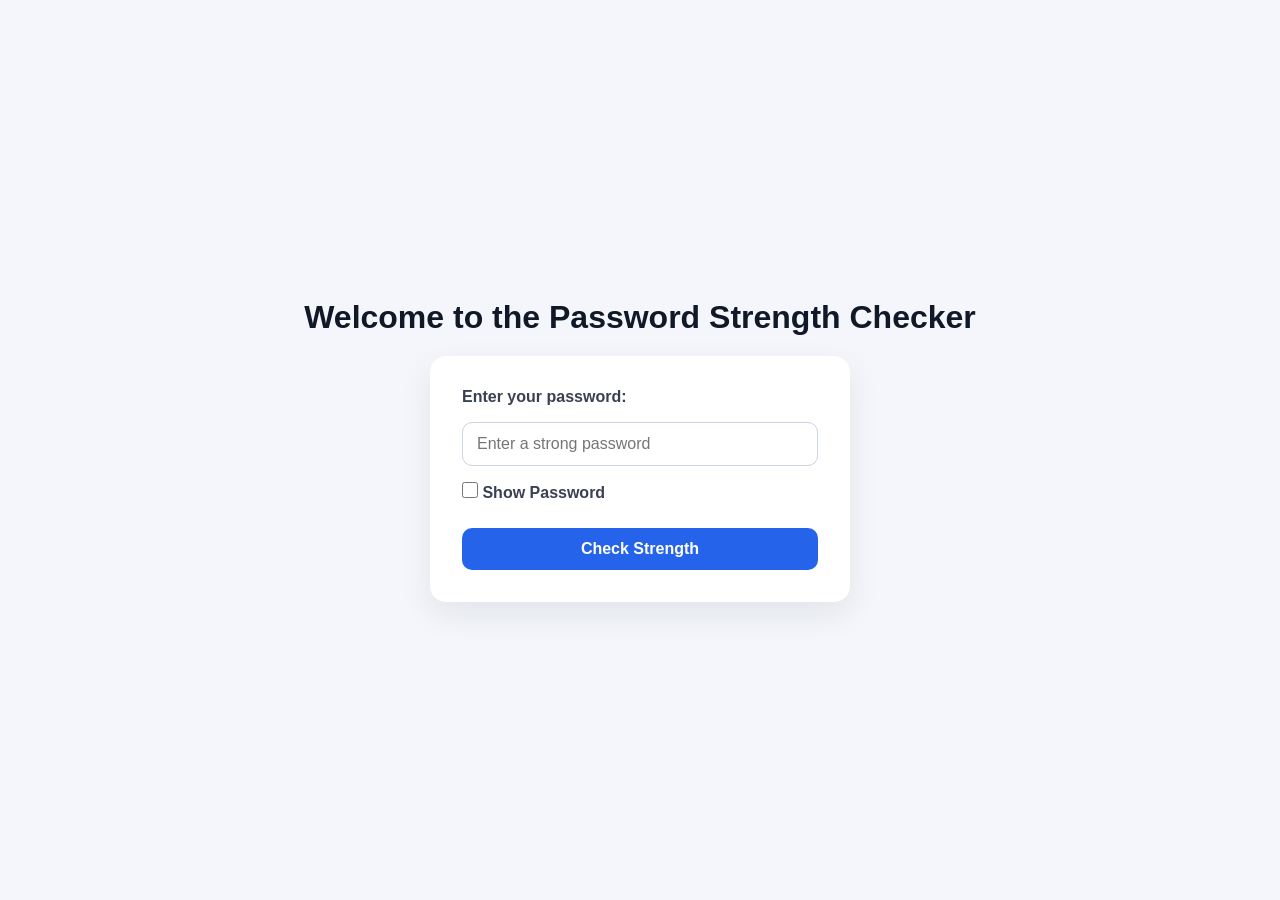
==== src/components/passwordChecker.html @ 3a119c5d "Home Page Layout Set" ====
<!DOCTYPE html>
<html lang="en">

	<head>
		<meta charset="UTF-8">
		<meta name="viewport" content="width=device-width, initial-scale=1.0">
		<title>Password Strength Checker</title>
		<link rel="stylesheet" href="../styles/PasswordStrength.css">
	</head>

	<body>
		<div class="Heading">
			<h1>Welcome to the Password Strength Checker</h1>
		</div>
		<div class="password-form">
			<form id="passwordForm" action="./components/submit.html">
				<label for="password" class="formHeading">Enter your password:</label>
				<input type="password" id="password" name="password" placeholder="Enter a strong password" required>
				<label for="password" class="formHeading"> 
                    <input type="checkbox" onclick="togglePassword()"> 
                        Show Password
                    </label>
				<div id="strengthDisplay" class="strength-display" style="display: none;">
					<p>Password Strength: <span id="strength-text">-</span></p>
					<div class="strength-bar">
						<div id="strength-meter" class="strength-meter"></div>
					</div>
				</div>
				<button type="submit" id="submitBtn">Check Strength</button>
				<div id="result" class="result-display" style="display: none;">
					<h2>Password Analysis</h2>
					<p id="resultText"></p>
					<button type="button" onclick="resetForm()">Check Another</button>
				</div>
			</form>
		</div>
	</body>
	<script src="../script/passwordStrength.js"></script>

</html>
---- src/styles/PasswordStrength.css ----
* {
    box-sizing: border-box;
    margin: 0;
    padding: 0;
}

body {
    min-height: 100vh;
    display: flex;
    flex-direction: column;
    align-items: center;
    justify-content: center;
    gap: 20px;
    font-family: Arial, Helvetica, sans-serif;
    background: #f4f6fb;
    color: #1f2937;
    padding: 24px;
}

.heading {
    text-align: center;
    margin-bottom: 24px;
}

.Heading h1 {
    font-size: 2rem;
    font-weight: 700;
    color: #111827;
}

.password-form {
    width: 100%;
    max-width: 420px;
    padding: 32px;
    border-radius: 16px;
    background: #ffffff;
    box-shadow: 0 12px 32px rgba(17, 24, 39, 0.08);
}

form {
    display: flex;
    flex-direction: column;
    gap: 16px;
}

form > label,
label.formHeading {
    font-size: 1rem;
    font-weight: 600;
    color: #374151;
}

input[type="password"] {
    width: 100%;
    padding: 12px 14px;
    font-size: 1rem;
    border: 1px solid #cbd5e1;
    border-radius: 10px;
    outline: none;
    transition: border-color 0.2s ease, box-shadow 0.2s ease;
}

input[type="password"]:focus {
    border-color: #2563eb;
    box-shadow: 0 0 0 3px rgba(37, 99, 235, 0.12);
}

input[type="checkbox"] {
    width: 16px;
    height: 16px;
    accent-color: #2563eb;
}

form label[for="password"] + input[type="checkbox"] {
    align-self: flex-start;
}

button {
    padding: 12px 16px;
    border: none;
    border-radius: 10px;
    background: #2563eb;
    color: #ffffff;
    font-size: 1rem;
    font-weight: 600;
    cursor: pointer;
    transition: background-color 0.2s ease, transform 0.2s ease;
}

button:hover {
    background: #1d1dd8;
    transform: translateY(-1px);
}

button:active {
    transform: translateY(0);
}

.strength-display {
    margin: 20px 0;
    padding: 12px;
    background: #f0f4f8;
    border-radius: 8px;
}

.strength-display p {
    margin: 0 0 8px 0;
    font-size: 0.95rem;
    color: #374151;
}

.strength-bar {
    width: 100%;
    height: 8px;
    background: #e5e7eb;
    border-radius: 4px;
    overflow: hidden;
}

.strength-meter {
    height: 100%;
    width: 0%;
    transition: width 0.3s ease, background-color 0.3s ease;
    background-color: #6b7280;
}

#strength-text {
    font-weight: 600;
}

.result-display {
    margin-top: 20px;
    padding: 20px;
    background: #f0fdf4;
    border-left: 4px solid #22c55e;
    border-radius: 8px;
}

.result-display h2 {
    color: #15803d;
    margin-bottom: 15px;
    font-size: 1.3rem;
}

.result-display p {
    margin: 10px 0;
    color: #374151;
}

.result-display ul {
    margin: 10px 0;
    color: #374151;
}

.result-display li {
    margin: 5px 0;
}

#submitBtn {
    margin-top: 10px;
}

.result-display button {
    margin-top: 20px;
}
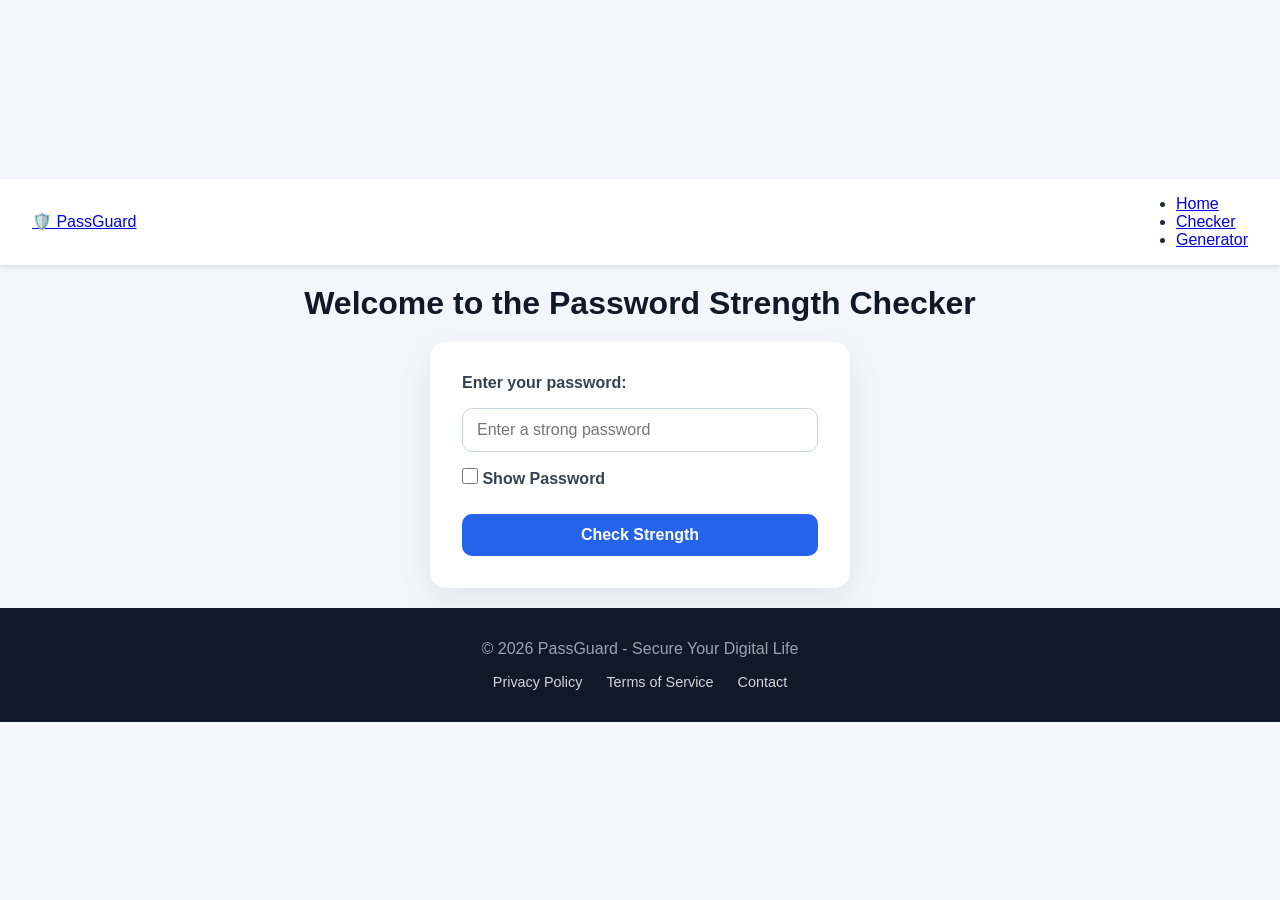
==== commit e4d1cded: "Naavbar" ====
--- a/src/components/passwordChecker.html
+++ b/src/components/passwordChecker.html
@@ -6,9 +6,12 @@
 		<meta name="viewport" content="width=device-width, initial-scale=1.0">
 		<title>Password Strength Checker</title>
 		<link rel="stylesheet" href="../styles/PasswordStrength.css">
+		<link rel="stylesheet" href="../styles/common.css">
 	</head>
 
 	<body>
+		<div id="header-placeholder"></div>
+
 		<div class="Heading">
 			<h1>Welcome to the Password Strength Checker</h1>
 		</div>
@@ -34,7 +37,10 @@
 				</div>
 			</form>
 		</div>
+
+		<div id="footer-placeholder"></div>
 	</body>
 	<script src="../script/passwordStrength.js"></script>
+	<script src="../script/layout.js"></script>
 
 </html>
--- a/src/styles/PasswordStrength.css
+++ b/src/styles/PasswordStrength.css
@@ -14,7 +14,6 @@
     font-family: Arial, Helvetica, sans-serif;
     background: #f4f6fb;
     color: #1f2937;
-    padding: 24px;
 }
 
 .heading {
--- a/src/styles/common.css
+++ b/src/styles/common.css
@@ -0,0 +1,87 @@
+/* Common Layout Styles */
+:root {
+    --primary-color: #3b82f6;
+    --secondary-color: #1e40af;
+    --text-color: #1f2937;
+    --bg-color: #f3f4f6;
+    --white: #ffffff;
+}
+
+/* Global Resets for Full-Width Layout */
+html, body {
+    margin: 0 !important;
+    padding: 0 !important;
+    width: 100% !important;
+    overflow-x: hidden;
+}
+
+body {
+    display: flex;
+    flex-direction: column;
+    min-height: 100vh;
+}
+
+/* Page content wrapper to restore padding for main sections */
+.main-section, .password-form-container {
+    padding: 24px;
+    flex: 1;
+    display: flex;
+    flex-direction: column;
+    align-items: center;
+    justify-content: center;
+}
+
+.main-header {
+    background-color: var(--white);
+    box-shadow: 0 2px 4px rgba(0,0,0,0.1);
+    padding: 1rem 0;
+    position: sticky;
+    top: 0;
+    z-index: 100;
+    width: 100vw;
+    margin-left: calc(-50vw + 50%);
+    left: 0;
+}
+
+.nav-container {
+    width: 100%;
+    max-width: 100%;
+    display: flex;
+    justify-content: space-between;
+    align-items: center;
+    padding: 0 2rem;
+    box-sizing: border-box;
+}
+
+.main-footer {
+    background-color: #111827;
+    color: #9ca3af;
+    padding: 2rem 0;
+    margin-top: auto;
+    width: 100vw;
+    margin-left: calc(-50vw + 50%);
+}
+
+.footer-content {
+    width: 100%;
+    text-align: center;
+    padding: 0 2rem;
+    box-sizing: border-box;
+}
+
+.footer-links {
+    margin-top: 1rem;
+    display: flex;
+    justify-content: center;
+    gap: 1.5rem;
+}
+
+.footer-links a {
+    color: #d1d5db;
+    text-decoration: none;
+    font-size: 0.9rem;
+}
+
+.footer-links a:hover {
+    color: var(--white);
+}
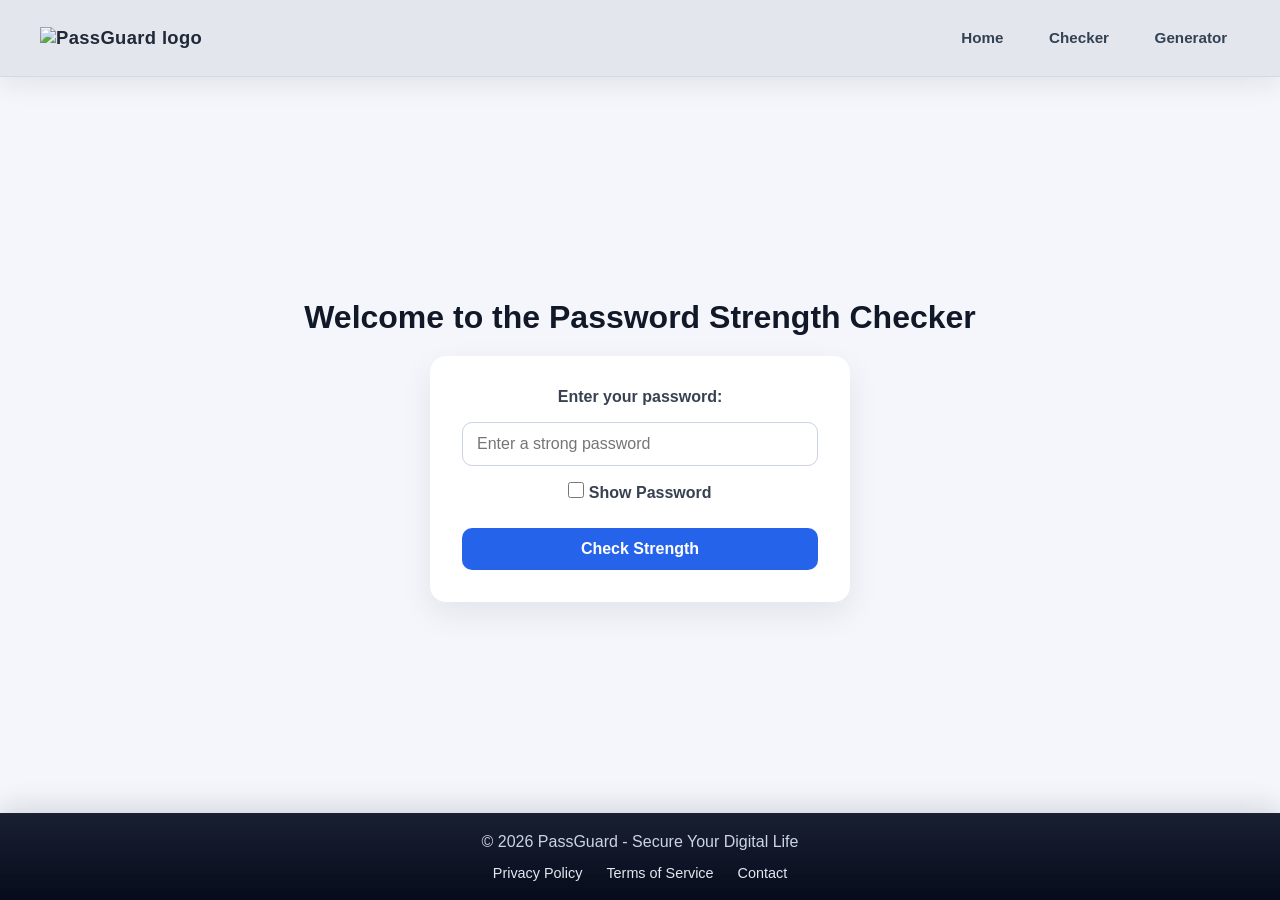
==== commit 921993b8: "password gen fix and header logo" ====
--- a/src/components/passwordChecker.html
+++ b/src/components/passwordChecker.html
@@ -5,8 +5,8 @@
 		<meta charset="UTF-8">
 		<meta name="viewport" content="width=device-width, initial-scale=1.0">
 		<title>Password Strength Checker</title>
+		<link rel="stylesheet" href="../styles/common.css">
 		<link rel="stylesheet" href="../styles/PasswordStrength.css">
-		<link rel="stylesheet" href="../styles/common.css">
 	</head>
 
 	<body>
--- a/src/styles/common.css
+++ b/src/styles/common.css
@@ -5,6 +5,9 @@
     --text-color: #1f2937;
     --bg-color: #f3f4f6;
     --white: #ffffff;
+    --header-height: 76px;
+    --footer-height: 84px;
+    --page-gutter: 24px;
 }
 
 /* Global Resets for Full-Width Layout */
@@ -19,6 +22,11 @@
     display: flex;
     flex-direction: column;
     min-height: 100vh;
+    align-items: stretch;
+    justify-content: flex-start;
+    gap: 0;
+    padding-top: var(--header-height);
+    padding-bottom: var(--footer-height);
 }
 
 /* Page content wrapper to restore padding for main sections */
@@ -31,57 +39,105 @@
     justify-content: center;
 }
 
+.password-form {
+    margin-inline: auto;
+}
+
 .main-header {
-    background-color: var(--white);
-    box-shadow: 0 2px 4px rgba(0,0,0,0.1);
-    padding: 1rem 0;
-    position: sticky;
+    background: #e0e3e9db;
+    backdrop-filter: blur(16px);
+    -webkit-backdrop-filter: blur(16px);
+    border-bottom: 1px solid rgba(148, 163, 184, 0.18);
+    box-shadow: 0 8px 24px rgba(15, 23, 42, 0.08);
+    position: fixed;
     top: 0;
-    z-index: 100;
-    width: 100vw;
-    margin-left: calc(-50vw + 50%);
     left: 0;
+    right: 0;
+    z-index: 1000;
+    width: 100%;
 }
 
 .nav-container {
-    width: 100%;
-    max-width: 100%;
+    width: min(1200px, calc(100% - var(--page-gutter) * 2));
+    min-height: var(--header-height);
+    margin: 0 auto;
     display: flex;
     justify-content: space-between;
     align-items: center;
-    padding: 0 2rem;
+    gap: 1rem;
+    padding: 0;
     box-sizing: border-box;
 }
 
+.logo a {
+    color: var(--text-color);
+    text-decoration: none;
+    font-size: 1.15rem;
+    font-weight: 700;
+    letter-spacing: 0.02em;
+}
+
+.nav-links {
+    list-style: none;
+    display: flex;
+    align-items: center;
+    gap: 1.25rem;
+}
+
+.nav-links a {
+    color: #334155;
+    text-decoration: none;
+    font-weight: 600;
+    font-size: 0.95rem;
+    padding: 0.55rem 0.8rem;
+    border-radius: 999px;
+    transition: color 0.2s ease, background-color 0.2s ease, transform 0.2s ease;
+}
+
+.nav-links a:hover {
+    color: var(--secondary-color);
+    background: rgba(59, 130, 246, 0.12);
+    transform: translateY(-1px);
+}
+
 .main-footer {
-    background-color: #111827;
-    color: #9ca3af;
-    padding: 2rem 0;
-    margin-top: auto;
-    width: 100vw;
-    margin-left: calc(-50vw + 50%);
+    background: linear-gradient(180deg, rgba(15, 23, 42, 0.96), rgba(2, 6, 23, 0.98));
+    color: #cbd5e1;
+    padding: 1.2rem 0;
+    position: fixed;
+    bottom: 0;
+    left: 0;
+    right: 0;
+    z-index: 1000;
+    width: 100%;
+    border-top: 1px solid rgba(148, 163, 184, 0.16);
+    box-shadow: 0 -8px 24px rgba(15, 23, 42, 0.12);
 }
 
 .footer-content {
-    width: 100%;
+    width: min(1200px, calc(100% - var(--page-gutter) * 2));
+    margin: 0 auto;
     text-align: center;
-    padding: 0 2rem;
+    padding: 0;
     box-sizing: border-box;
 }
 
 .footer-links {
-    margin-top: 1rem;
+    margin-top: 0.85rem;
     display: flex;
     justify-content: center;
-    gap: 1.5rem;
+    flex-wrap: wrap;
+    gap: 1rem 1.5rem;
 }
 
 .footer-links a {
-    color: #d1d5db;
+    color: #e2e8f0;
     text-decoration: none;
     font-size: 0.9rem;
+    font-weight: 500;
+    transition: color 0.2s ease;
 }
 
 .footer-links a:hover {
-    color: var(--white);
+    color: #ffffff;
 }
--- a/src/styles/PasswordStrength.css
+++ b/src/styles/PasswordStrength.css
@@ -14,6 +14,8 @@
     font-family: Arial, Helvetica, sans-serif;
     background: #f4f6fb;
     color: #1f2937;
+    padding: calc(var(--header-height) + 24px) 24px calc(var(--footer-height) + 24px);
+    text-align: center;
 }
 
 .heading {
@@ -34,6 +36,7 @@
     border-radius: 16px;
     background: #ffffff;
     box-shadow: 0 12px 32px rgba(17, 24, 39, 0.08);
+    margin: 0 auto;
 }
 
 form {
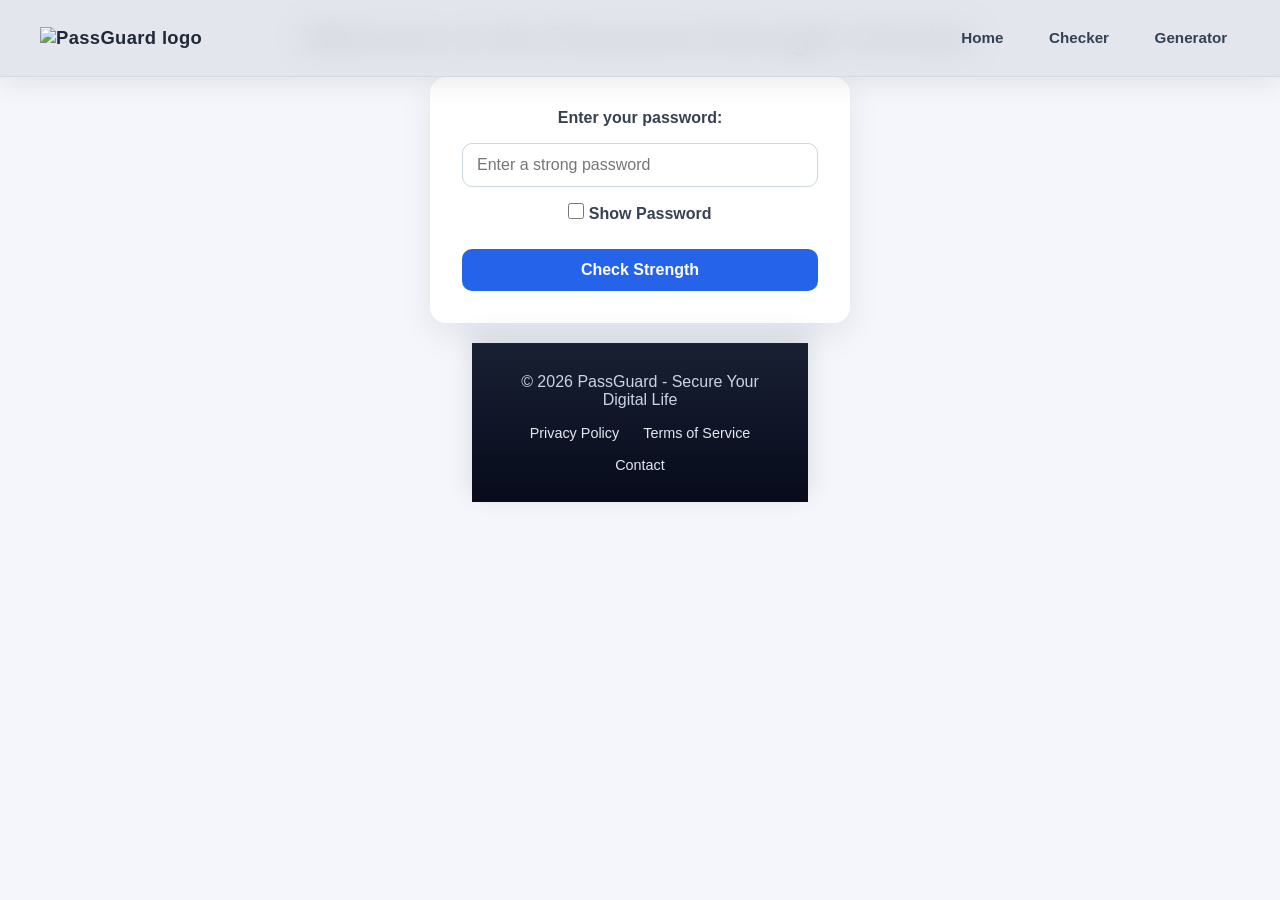
==== commit 9c29b0e8: "4 pass Gen at a time" ====
--- a/src/components/passwordChecker.html
+++ b/src/components/passwordChecker.html
@@ -5,7 +5,7 @@
 		<meta charset="UTF-8">
 		<meta name="viewport" content="width=device-width, initial-scale=1.0">
 		<title>Password Strength Checker</title>
-		<link rel="stylesheet" href="../styles/common.css">
+		<link rel="stylesheet" href="../styles/header&Footer.css">
 		<link rel="stylesheet" href="../styles/PasswordStrength.css">
 	</head>
 
--- a/src/styles/header&Footer.css
+++ b/src/styles/header&Footer.css
@@ -0,0 +1,138 @@
+/* Common Layout Styles */
+:root {
+    --primary-color: #3b82f6;
+    --secondary-color: #1e40af;
+    --text-color: #1f2937;
+    --bg-color: #f3f4f6;
+    --white: #ffffff;
+    --header-height: 76px;
+    --footer-height: 120px;
+    --page-gutter: 24px;
+}
+
+/* Global Resets for Full-Width Layout */
+html, body {
+    margin: 0 !important;
+    padding: 0 !important;
+    width: 100% !important;
+    overflow-x: hidden;
+}
+
+body {
+    display: flex;
+    flex-direction: column;
+    min-height: 100vh;
+    align-items: stretch;
+    justify-content: flex-start;
+    gap: 0;
+    padding-top: var(--header-height);
+}
+
+/* Page content wrapper to restore padding for main sections */
+.main-section, .password-form-container {
+    padding: 24px;
+    flex: 1;
+    display: flex;
+    flex-direction: column;
+    align-items: center;
+    justify-content: center;
+}
+
+.password-form {
+    margin-inline: auto;
+}
+
+.main-header {
+    background: #e0e3e9db;
+    backdrop-filter: blur(16px);
+    -webkit-backdrop-filter: blur(16px);
+    border-bottom: 1px solid rgba(148, 163, 184, 0.18);
+    box-shadow: 0 8px 24px rgba(15, 23, 42, 0.08);
+    position: fixed;
+    top: 0;
+    left: 0;
+    right: 0;
+    z-index: 1000;
+    width: 100%;
+}
+
+.nav-container {
+    width: min(1200px, calc(100% - var(--page-gutter) * 2));
+    min-height: var(--header-height);
+    margin: 0 auto;
+    display: flex;
+    justify-content: space-between;
+    align-items: center;
+    gap: 1rem;
+    padding: 0;
+    box-sizing: border-box;
+}
+
+.logo a {
+    color: var(--text-color);
+    text-decoration: none;
+    font-size: 1.15rem;
+    font-weight: 700;
+    letter-spacing: 0.02em;
+}
+
+.nav-links {
+    list-style: none;
+    display: flex;
+    align-items: center;
+    gap: 1.25rem;
+}
+
+.nav-links a {
+    color: #334155;
+    text-decoration: none;
+    font-weight: 600;
+    font-size: 0.95rem;
+    padding: 0.55rem 0.8rem;
+    border-radius: 999px;
+    transition: color 0.2s ease, background-color 0.2s ease, transform 0.2s ease;
+}
+
+.nav-links a:hover {
+    color: var(--secondary-color);
+    background: rgba(59, 130, 246, 0.12);
+    transform: translateY(-1px);
+}
+
+.main-footer {
+    background: linear-gradient(180deg, rgba(15, 23, 42, 0.96), rgba(2, 6, 23, 0.98));
+    color: #cbd5e1;
+    padding: 1.2rem 0;
+    margin-top: auto;
+    width: 100%;
+    border-top: 1px solid rgba(148, 163, 184, 0.16);
+    box-shadow: 0 -8px 24px rgba(15, 23, 42, 0.12);
+}
+
+.footer-content {
+    width: min(1200px, calc(100% - var(--page-gutter) * 2));
+    margin: 0 auto;
+    text-align: center;
+    padding: 10px;
+    box-sizing: border-box;
+}
+
+.footer-links {
+    margin-top: 1rem;
+    display: flex;
+    justify-content: center;
+    flex-wrap: wrap;
+    gap: 1rem 1.5rem;
+}
+
+.footer-links a {
+    color: #e2e8f0;
+    text-decoration: none;
+    font-size: 0.9rem;
+    font-weight: 500;
+    transition: color 0.2s ease;
+}
+
+.footer-links a:hover {
+    color: #ffffff;
+}
--- a/src/styles/PasswordStrength.css
+++ b/src/styles/PasswordStrength.css
@@ -5,16 +5,13 @@
 }
 
 body {
-    min-height: 100vh;
-    display: flex;
-    flex-direction: column;
     align-items: center;
-    justify-content: center;
+    justify-content: flex-start;
     gap: 20px;
     font-family: Arial, Helvetica, sans-serif;
     background: #f4f6fb;
     color: #1f2937;
-    padding: calc(var(--header-height) + 24px) 24px calc(var(--footer-height) + 24px);
+    padding: 40px 24px;
     text-align: center;
 }
 
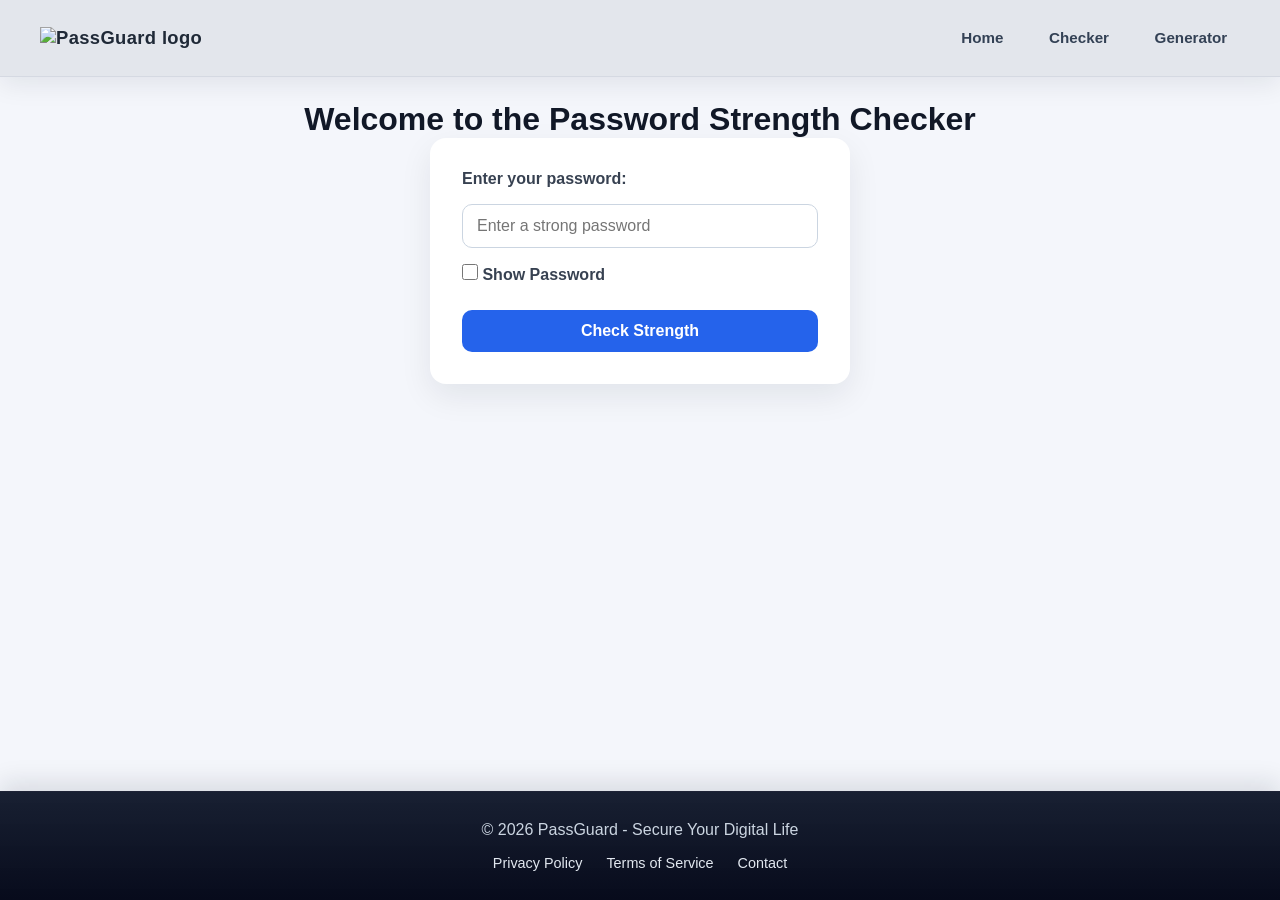
==== commit 62dcf4b8: "fixed the header and footer" ====
--- a/src/components/passwordChecker.html
+++ b/src/components/passwordChecker.html
@@ -12,31 +12,33 @@
 	<body>
 		<div id="header-placeholder"></div>
 
-		<div class="Heading">
-			<h1>Welcome to the Password Strength Checker</h1>
-		</div>
-		<div class="password-form">
-			<form id="passwordForm" action="./components/submit.html">
-				<label for="password" class="formHeading">Enter your password:</label>
-				<input type="password" id="password" name="password" placeholder="Enter a strong password" required>
-				<label for="password" class="formHeading"> 
-                    <input type="checkbox" onclick="togglePassword()"> 
-                        Show Password
-                    </label>
-				<div id="strengthDisplay" class="strength-display" style="display: none;">
-					<p>Password Strength: <span id="strength-text">-</span></p>
-					<div class="strength-bar">
-						<div id="strength-meter" class="strength-meter"></div>
+		<main class="main-content">
+			<div class="Heading">
+				<h1>Welcome to the Password Strength Checker</h1>
+			</div>
+			<div class="password-form">
+				<form id="passwordForm" action="./components/submit.html">
+					<label for="password" class="formHeading">Enter your password:</label>
+					<input type="password" id="password" name="password" placeholder="Enter a strong password" required>
+					<label for="password" class="formHeading"> 
+						<input type="checkbox" onclick="togglePassword()"> 
+							Show Password
+						</label>
+					<div id="strengthDisplay" class="strength-display" style="display: none;">
+						<p>Password Strength: <span id="strength-text">-</span></p>
+						<div class="strength-bar">
+							<div id="strength-meter" class="strength-meter"></div>
+						</div>
 					</div>
-				</div>
-				<button type="submit" id="submitBtn">Check Strength</button>
-				<div id="result" class="result-display" style="display: none;">
-					<h2>Password Analysis</h2>
-					<p id="resultText"></p>
-					<button type="button" onclick="resetForm()">Check Another</button>
-				</div>
-			</form>
-		</div>
+					<button type="submit" id="submitBtn">Check Strength</button>
+					<div id="result" class="result-display" style="display: none;">
+						<h2>Password Analysis</h2>
+						<p id="resultText"></p>
+						<button type="button" onclick="resetForm()">Check Another</button>
+					</div>
+				</form>
+			</div>
+		</main>
 
 		<div id="footer-placeholder"></div>
 	</body>
--- a/src/styles/header&Footer.css
+++ b/src/styles/header&Footer.css
@@ -13,7 +13,6 @@
 /* Global Resets for Full-Width Layout */
 html, body {
     margin: 0 !important;
-    padding: 0 !important;
     width: 100% !important;
     overflow-x: hidden;
 }
@@ -25,17 +24,16 @@
     align-items: stretch;
     justify-content: flex-start;
     gap: 0;
-    padding-top: var(--header-height);
 }
 
 /* Page content wrapper to restore padding for main sections */
-.main-section, .password-form-container {
+.main-content {
     padding: 24px;
     flex: 1;
     display: flex;
     flex-direction: column;
     align-items: center;
-    justify-content: center;
+    width: 100%;
 }
 
 .password-form {
@@ -48,10 +46,8 @@
     -webkit-backdrop-filter: blur(16px);
     border-bottom: 1px solid rgba(148, 163, 184, 0.18);
     box-shadow: 0 8px 24px rgba(15, 23, 42, 0.08);
-    position: fixed;
+    position: sticky;
     top: 0;
-    left: 0;
-    right: 0;
     z-index: 1000;
     width: 100%;
 }
@@ -103,7 +99,6 @@
     background: linear-gradient(180deg, rgba(15, 23, 42, 0.96), rgba(2, 6, 23, 0.98));
     color: #cbd5e1;
     padding: 1.2rem 0;
-    margin-top: auto;
     width: 100%;
     border-top: 1px solid rgba(148, 163, 184, 0.16);
     box-shadow: 0 -8px 24px rgba(15, 23, 42, 0.12);
--- a/src/styles/PasswordStrength.css
+++ b/src/styles/PasswordStrength.css
@@ -5,14 +5,9 @@
 }
 
 body {
-    align-items: center;
-    justify-content: flex-start;
-    gap: 20px;
     font-family: Arial, Helvetica, sans-serif;
     background: #f4f6fb;
     color: #1f2937;
-    padding: 40px 24px;
-    text-align: center;
 }
 
 .heading {
